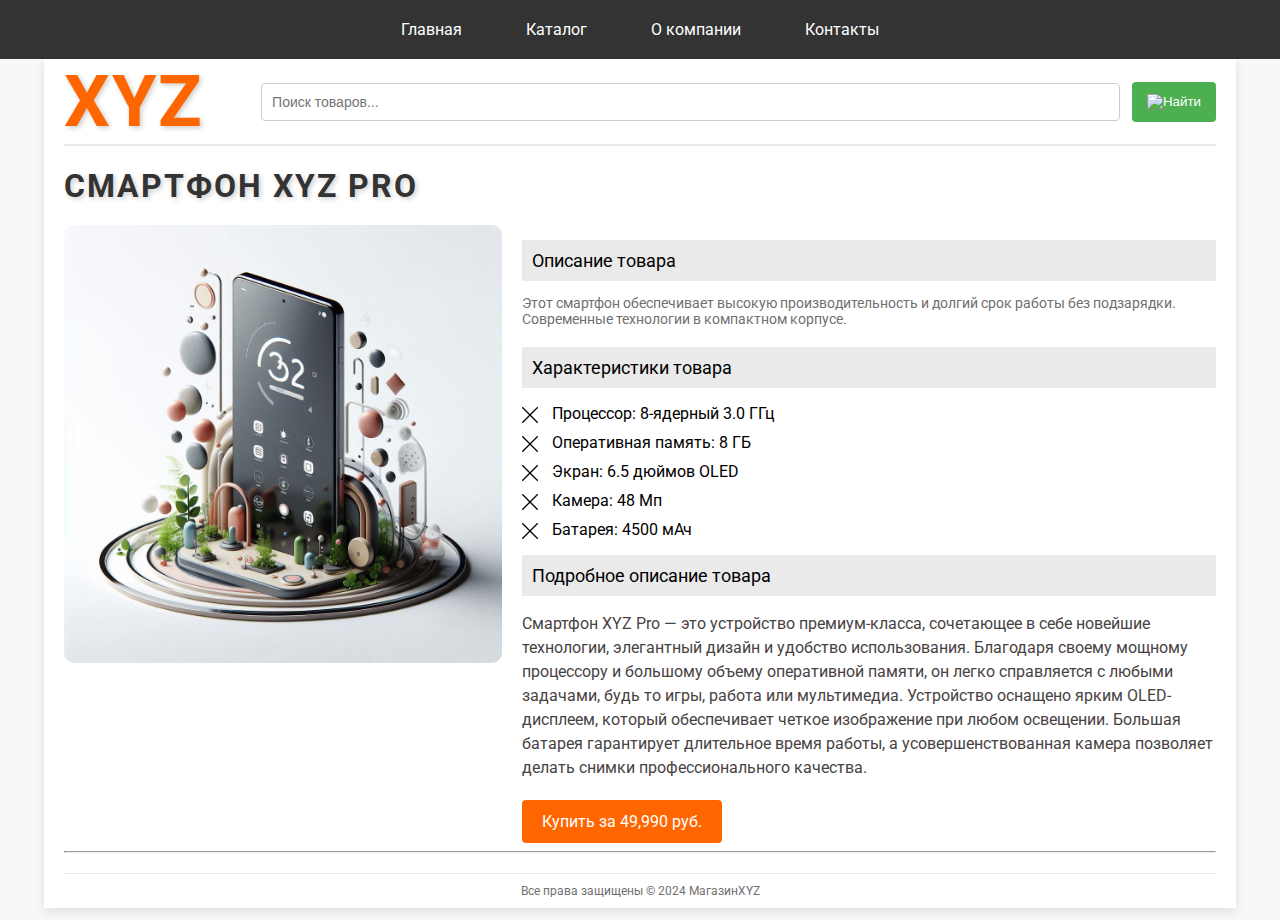
==== index.html @ 14474260 "first commit" ====
<!DOCTYPE html>
<html lang="ru">
<head>
    <meta charset="UTF-8">
    <meta name="viewport" content="width=device-width, initial-scale=1.0">
    <link href="https://fonts.googleapis.com/css2?family=Roboto:wght@400;700&display=swap" rel="stylesheet">
    <link href="style.css" type="text/css" rel="stylesheet">
    <title>Смартфон XYZ Pro — Интернет-магазин</title>
</head>
<body>
<!-- Навигационное меню -->
<nav>
    <ul class="nav-menu">
        <li><a href="index.html">Главная</a></li>
        <li><a href="catalog.html">Каталог</a></li>
        <li><a href="about.html">О компании</a></li>
        <li><a href="contacts.html">Контакты</a></li>
    </ul>
</nav>
    <div class="container">

        <!-- Верхний баннер с логотипом и поиском -->
        <header>
            <a href="index.html" class="logo">XYZ</a>
            <input type="text" class="search-bar" placeholder="Поиск товаров...">
            <button class="search-btn">
                <img src="search-icon.png" alt="Найти" class="search-icon">
            </button>
        </header>
        <!-- Основная карточка товара -->
        <div class="product-card">
            <h1 class="product-title">Смартфон XYZ Pro</h1>
            
            <!-- Блок с изображением и информацией -->
            <div class="product-info">
                <img src="Images/smartphone.jpg" alt="Фото товара Смартфон XYZ Pro" class="product-image">

                <div class="product-details">
                    <h2>Описание товара</h2>
                    <p class="short-description">Этот смартфон обеспечивает высокую производительность и долгий срок работы без подзарядки. Современные технологии в компактном корпусе.</p>
                    
                    <h2>Характеристики товара</h2>
                    <ul class="features-list">
                        <li><img src="Images/cross.png" alt="Метка"> Процессор: 8-ядерный 3.0 ГГц</li>
                        <li><img src="Images/cross.png" alt="Метка"> Оперативная память: 8 ГБ</li>
                        <li><img src="Images/cross.png"alt="Метка"> Экран: 6.5 дюймов OLED</li>
                        <li><img src="Images/cross.png" alt="Метка"> Камера: 48 Мп</li>
                        <li><img src="Images/cross.png" alt="Метка"> Батарея: 4500 мАч</li>
                    </ul>

                    <h2>Подробное описание товара</h2>
                    <p class="detailed-description">
                        Смартфон XYZ Pro — это устройство премиум-класса, сочетающее в себе новейшие технологии, элегантный дизайн и удобство использования. Благодаря своему мощному процессору и большому объему оперативной памяти, он легко справляется с любыми задачами, будь то игры, работа или мультимедиа. Устройство оснащено ярким OLED-дисплеем, который обеспечивает четкое изображение при любом освещении. Большая батарея гарантирует длительное время работы, а усовершенствованная камера позволяет делать снимки профессионального качества.
                    </p>

                    <button class="buy-btn">Купить за 49,990 руб.</button>
                </div>
            </div>

            <hr>

            <p class="footer-text">Все права защищены © 2024 МагазинXYZ</p>
        </div>

    </div>
    
</body>
</html>
---- style.css ----
/* Общие стили для страницы */
body {
    background-color: #f8f8f8;
    font-family: 'Roboto', sans-serif;
    margin: 0;
    padding: 0;
}

.container {
    width: 90%;
    margin: 0 auto;
    padding: 0 20px;
    background-color: #fff;
    box-shadow: 0px 4px 10px rgba(0, 0, 0, 0.1);
}

/* Верхний баннер с логотипом и поисковой строкой */
header {
    display: flex;
    justify-content: flex-start;  /* Выравниваем элементы по началу */
    align-items: center;
    border-bottom: 2px solid #eaeaea;
}
/* Название сайта (логотип) */
/* Название сайта (логотип) как кнопка */
.logo {
    font-size: 72px;
    font-weight: bold;
    color: #ff6600;
    text-transform: uppercase;
    letter-spacing: 1.5px;
    text-shadow: 2px 2px 5px rgba(0, 0, 0, 0.2);
    text-decoration: none;
    margin-right: 5%;  /* Промежуток справа от логотипа */
}


.logo:hover {
    color: #e65c00;          /* Изменение цвета при наведении */
    text-shadow: 2px 2px 10px rgba(0, 0, 0, 0.3);  /* Легкая тень при наведении */
}


/* Поисковая строка */
.search-bar {
    flex-grow: 1;  /* Заставляем поисковую строку растягиваться */
    padding: 10px;
    font-size: 14px;
    border: 1px solid #ccc;
    border-radius: 4px;
    margin-right: 1%  /* Промежуток справа от поисковой строки */
}

/* Кнопка поиска */
.search-btn {
    padding: 12px 15px;
    background-color: #4CAF50;
    color: white;
    border: none;
    border-radius: 4px;
    cursor: pointer;
}

.search-btn:hover {
    background-color: #45a049;
}

/* Стиль карточки товара */
.product-card {
    margin-top: 20px;
}

/* Название товара */
.product-title {
    font-size: 32px;            /* Увеличенный размер шрифта */
    font-weight: bold;          /* Жирный шрифт */
    color: #333333;             /* Темный цвет для контраста */
    text-transform: uppercase;  /* Преобразование текста в верхний регистр */
    letter-spacing: 2px;        /* Пространство между буквами */
    text-align: left;         /* Выравнивание по центру */
    text-shadow: 2px 2px 5px rgba(0, 0, 0, 0.2); /* Легкая тень для объема */
    margin-bottom: 20px;   
    font-family: 'Roboto', sans-serif;     /* Отступ снизу */
}


/* Сетка для изображения и информации */
.product-info {
    display: flex;
    gap: 20px;
    align-items: flex-start; /* Выравнивание изображение и текста по верхнему краю */
}

/* Изображение товара: сохранение пропорций */
.product-image {
      /* Максимальная ширина изображения */
    width: 38%;       /* Изображение будет адаптивным и занимать всю доступную ширину */
    height: auto;      /* Автоматическая высота для сохранения пропорций */
    object-fit: contain; /* Гарантирует, что изображение будет вписано в блок, сохраняя пропорции */
    border-radius: 10px;
}

.product-details {
    flex-grow: 1;
}

h2 {
    font-size: 18px;
    font-weight: 400;
    color: #000;
    background-color: #eaeaea;
    padding: 10px;
    margin-bottom: 10px;
    font-family: 'Roboto', sans-serif;
}

/* Краткое описание */
.short-description {
    color: #707070;
    font-size: 14px;
    line-height: 16px;
    margin-bottom: 20px;
    font-family: 'Roboto', sans-serif;
}

/* Подробное описание товара */
.detailed-description {
    color: #484343;
    font-size: 16px;
    line-height: 24px;
    text-align: left;
    margin-bottom: 20px;
    font-family: 'Roboto', sans-serif;
}

/* Характеристики товара */
.features-list {
    list-style-type: none;
    padding-left: 0;
}

.features-list li {
    margin-bottom: 10px;
}

.features-list img {
    width: 16px;
    height: 16px;
    vertical-align: middle;
    margin-right: 10px;
}

/* Кнопка "Купить" */
.buy-btn {
    display: inline-block;
    background-color: #ff6600;
    color: white;
    padding: 12px 20px;
    font-size: 16px;
    border: none;
    border-radius: 4px;
    cursor: pointer;
    font-family: 'Roboto', sans-serif;
}

.buy-btn:hover {
    background-color: #e65c00;
}

/* Стиль футера */
.footer-text {
    text-align: center;
    color: #707070;
    font-size: 12px;
    margin-top: 20px;
    padding: 10px 0;
    border-top: 1px solid #eaeaea;
    font-family: 'Roboto', sans-serif;
}

/* Стили для навигационного меню */
nav {
    background-color: #333;
    padding: 10px 0;
    text-align: center;
}

.nav-menu {
    list-style-type: none;
    margin: 0;
    padding: 0;
}

.nav-menu li {
    display: inline-block;
    margin: 0 15px;
}

.nav-menu li a {
    color: #ffffff;
    text-decoration: none;
    font-size: 16px;
    font-weight: 400;
    padding: 10px 15px;
    display: inline-block;
    border-radius: 4px;
}

.nav-menu li a:hover {
    background-color: #ff6600;
    color: #ffffff;
}
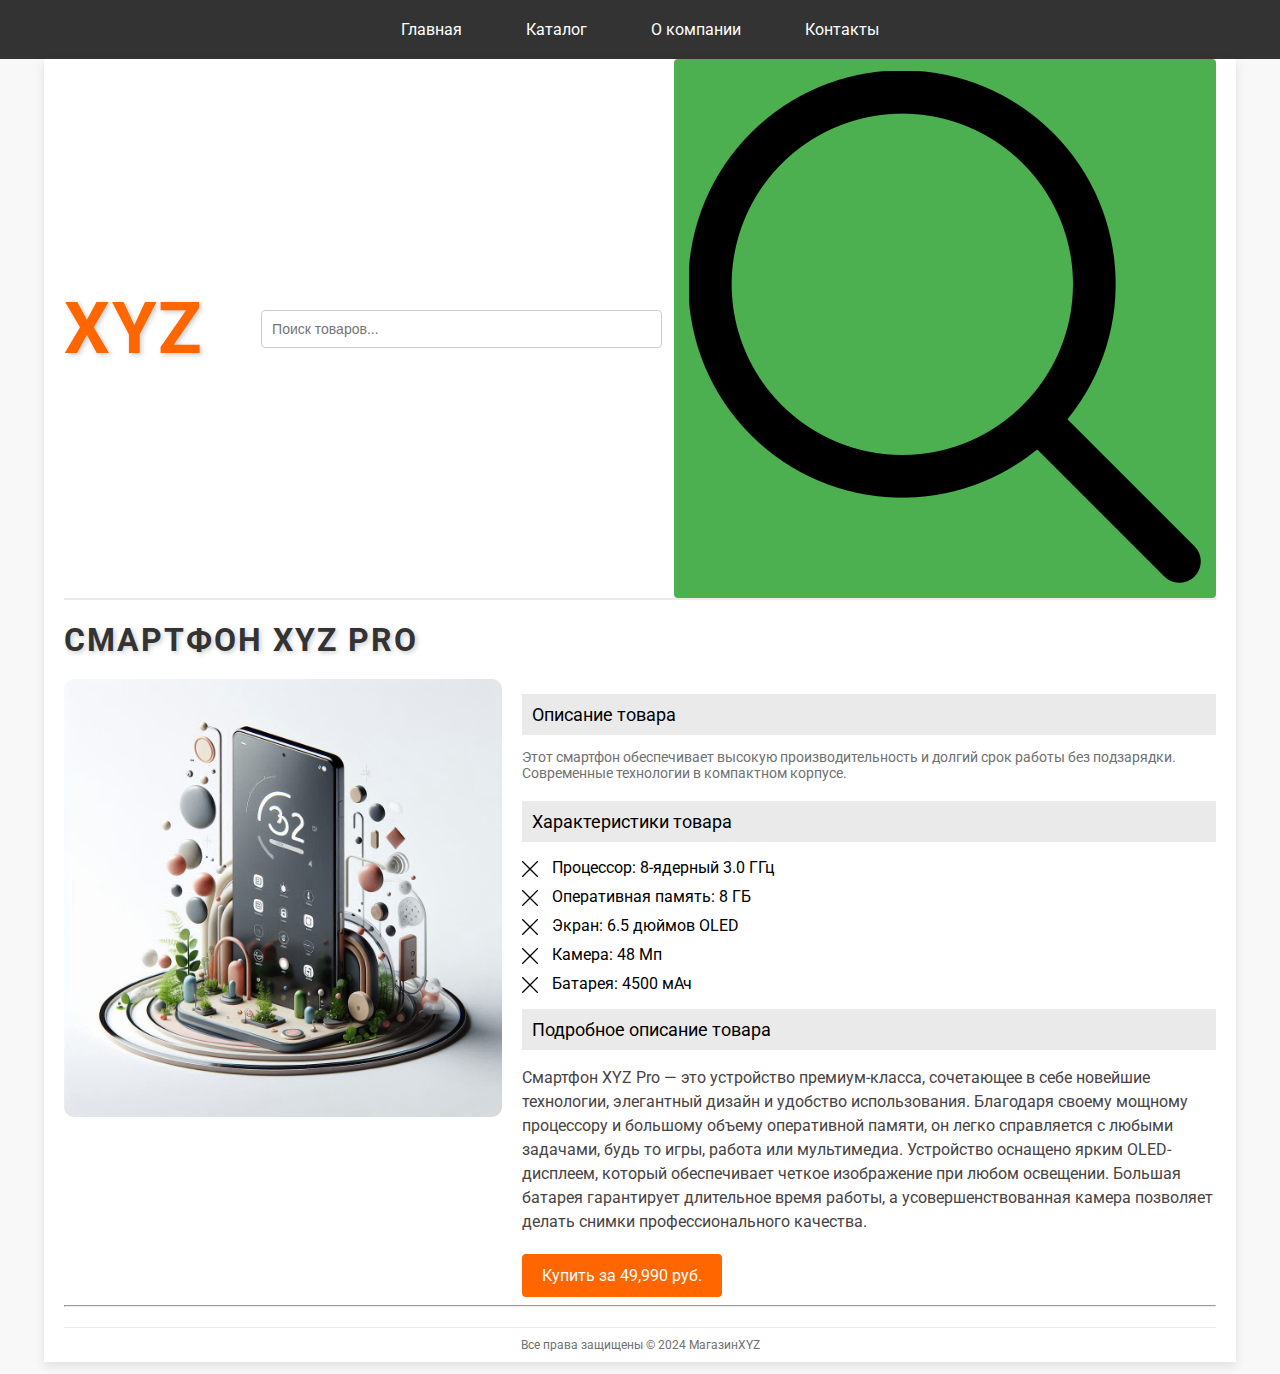
==== commit 3748f2ad: "add site_icon" ====
--- a/index.html
+++ b/index.html
@@ -6,6 +6,7 @@
     <link href="https://fonts.googleapis.com/css2?family=Roboto:wght@400;700&display=swap" rel="stylesheet">
     <link href="style.css" type="text/css" rel="stylesheet">
     <title>Смартфон XYZ Pro — Интернет-магазин</title>
+    <link rel="icon" type="image/png" href="Images/shop.png">
 </head>
 <body>
 <!-- Навигационное меню -->
@@ -24,7 +25,7 @@
             <a href="index.html" class="logo">XYZ</a>
             <input type="text" class="search-bar" placeholder="Поиск товаров...">
             <button class="search-btn">
-                <img src="search-icon.png" alt="Найти" class="search-icon">
+                <img src="Images/search.png" alt="Найти" class="search-icon">
             </button>
         </header>
         <!-- Основная карточка товара -->
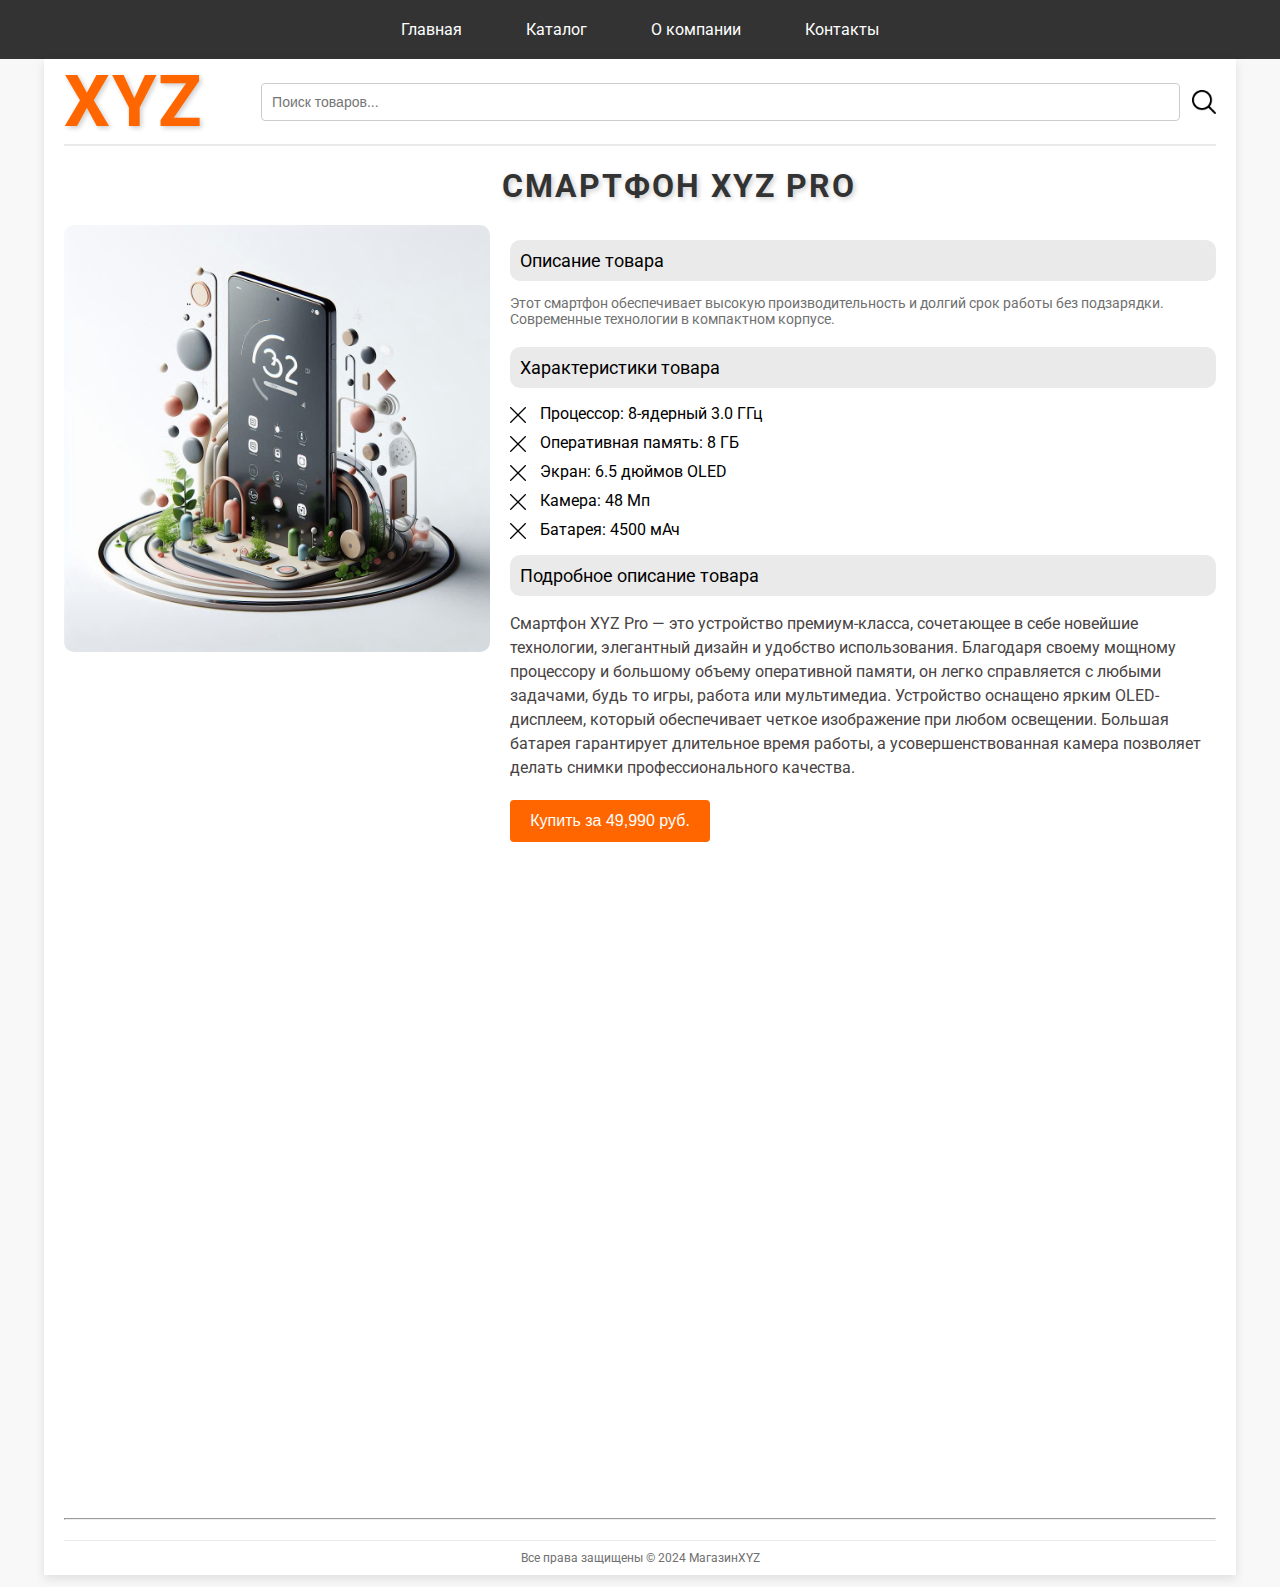
==== commit 0b0f826a: "add video" ====
--- a/index.html
+++ b/index.html
@@ -1,5 +1,6 @@
 <!DOCTYPE html>
 <html lang="ru">
+
 <head>
     <meta charset="UTF-8">
     <meta name="viewport" content="width=device-width, initial-scale=1.0">
@@ -8,18 +9,19 @@
     <title>Смартфон XYZ Pro — Интернет-магазин</title>
     <link rel="icon" type="image/png" href="Images/shop.png">
 </head>
+
 <body>
-<!-- Навигационное меню -->
-<nav>
-    <ul class="nav-menu">
-        <li><a href="index.html">Главная</a></li>
-        <li><a href="catalog.html">Каталог</a></li>
-        <li><a href="about.html">О компании</a></li>
-        <li><a href="contacts.html">Контакты</a></li>
-    </ul>
-</nav>
+    <!-- Навигационное меню -->
+    <nav>
+        <ul class="nav-menu">
+            <li><a href="index.html">Главная</a></li>
+            <li><a href="catalog.html">Каталог</a></li>
+            <li><a href="about.html">О компании</a></li>
+            <li><a href="contacts.html">Контакты</a></li>
+        </ul>
+    </nav>
+
     <div class="container">
-
         <!-- Верхний баннер с логотипом и поиском -->
         <header>
             <a href="index.html" class="logo">XYZ</a>
@@ -28,10 +30,11 @@
                 <img src="Images/search.png" alt="Найти" class="search-icon">
             </button>
         </header>
+
         <!-- Основная карточка товара -->
         <div class="product-card">
             <h1 class="product-title">Смартфон XYZ Pro</h1>
-            
+
             <!-- Блок с изображением и информацией -->
             <div class="product-info">
                 <img src="Images/smartphone.jpg" alt="Фото товара Смартфон XYZ Pro" class="product-image">
@@ -39,12 +42,12 @@
                 <div class="product-details">
                     <h2>Описание товара</h2>
                     <p class="short-description">Этот смартфон обеспечивает высокую производительность и долгий срок работы без подзарядки. Современные технологии в компактном корпусе.</p>
-                    
+
                     <h2>Характеристики товара</h2>
                     <ul class="features-list">
                         <li><img src="Images/cross.png" alt="Метка"> Процессор: 8-ядерный 3.0 ГГц</li>
                         <li><img src="Images/cross.png" alt="Метка"> Оперативная память: 8 ГБ</li>
-                        <li><img src="Images/cross.png"alt="Метка"> Экран: 6.5 дюймов OLED</li>
+                        <li><img src="Images/cross.png" alt="Метка"> Экран: 6.5 дюймов OLED</li>
                         <li><img src="Images/cross.png" alt="Метка"> Камера: 48 Мп</li>
                         <li><img src="Images/cross.png" alt="Метка"> Батарея: 4500 мАч</li>
                     </ul>
@@ -58,12 +61,17 @@
                 </div>
             </div>
 
+            <!-- Встраивание видео -->
+            <div class="video-container">
+                <iframe width="560" height="315" src="https://www.youtube.com/embed/GiEsyOyk1m4?si=T6yaQj33xEL_4AWi" 
+                frameborder="0" allow="accelerometer; autoplay; clipboard-write; encrypted-media; gyroscope; picture-in-picture" allowfullscreen></iframe>
+            </div>
+
             <hr>
 
             <p class="footer-text">Все права защищены © 2024 МагазинXYZ</p>
         </div>
+    </div>
+</body>
 
-    </div>
-    
-</body>
 </html>
--- a/style.css
+++ b/style.css
@@ -17,12 +17,11 @@
 /* Верхний баннер с логотипом и поисковой строкой */
 header {
     display: flex;
-    justify-content: flex-start;  /* Выравниваем элементы по началу */
+    justify-content: flex-start;  
     align-items: center;
     border-bottom: 2px solid #eaeaea;
 }
-/* Название сайта (логотип) */
-/* Название сайта (логотип) как кнопка */
+
 .logo {
     font-size: 72px;
     font-weight: bold;
@@ -31,72 +30,67 @@
     letter-spacing: 1.5px;
     text-shadow: 2px 2px 5px rgba(0, 0, 0, 0.2);
     text-decoration: none;
-    margin-right: 5%;  /* Промежуток справа от логотипа */
-}
-
+    margin-right: 5%;
+}
 
 .logo:hover {
-    color: #e65c00;          /* Изменение цвета при наведении */
-    text-shadow: 2px 2px 10px rgba(0, 0, 0, 0.3);  /* Легкая тень при наведении */
-}
-
-
-/* Поисковая строка */
+    color: #e65c00;
+    text-shadow: 2px 2px 10px #0000004d;
+}
+
 .search-bar {
-    flex-grow: 1;  /* Заставляем поисковую строку растягиваться */
+    flex-grow: 1;
     padding: 10px;
     font-size: 14px;
     border: 1px solid #ccc;
     border-radius: 4px;
-    margin-right: 1%  /* Промежуток справа от поисковой строки */
-}
-
-/* Кнопка поиска */
+    margin-right: 1%;
+}
+
 .search-btn {
-    padding: 12px 15px;
-    background-color: #4CAF50;
-    color: white;
+    padding: 0;
+    background-color: transparent;
     border: none;
-    border-radius: 4px;
     cursor: pointer;
-}
-
-.search-btn:hover {
-    background-color: #45a049;
-}
-
-/* Стиль карточки товара */
+    display: flex;
+    align-items: center;
+}
+
+.search-icon {
+    width: 24px;
+    height: 24px;
+}
+
+.search-btn:hover .search-icon {
+    filter: drop-shadow(3px 1px 2px #0000004d);
+}
+
 .product-card {
     margin-top: 20px;
 }
 
-/* Название товара */
 .product-title {
-    font-size: 32px;            /* Увеличенный размер шрифта */
-    font-weight: bold;          /* Жирный шрифт */
-    color: #333333;             /* Темный цвет для контраста */
-    text-transform: uppercase;  /* Преобразование текста в верхний регистр */
-    letter-spacing: 2px;        /* Пространство между буквами */
-    text-align: left;         /* Выравнивание по центру */
-    text-shadow: 2px 2px 5px rgba(0, 0, 0, 0.2); /* Легкая тень для объема */
-    margin-bottom: 20px;   
-    font-family: 'Roboto', sans-serif;     /* Отступ снизу */
-}
-
-
-/* Сетка для изображения и информации */
+    font-size: 32px;
+    font-weight: bold;
+    color: #333333;
+    text-transform: uppercase;
+    letter-spacing: 2px; 
+    margin-left: 38%;
+    text-align: left;
+    text-shadow: 2px 2px 5px rgba(0, 0, 0, 0.2);
+    margin-bottom: 20px;
+}
+
 .product-info {
     display: flex;
     gap: 20px;
-    align-items: flex-start; /* Выравнивание изображение и текста по верхнему краю */
-}
-
-/* Изображение товара: сохранение пропорций */
+    align-items: flex-start;
+}
+
 .product-image {
-      /* Максимальная ширина изображения */
-    width: 38%;       /* Изображение будет адаптивным и занимать всю доступную ширину */
-    height: auto;      /* Автоматическая высота для сохранения пропорций */
-    object-fit: contain; /* Гарантирует, что изображение будет вписано в блок, сохраняя пропорции */
+    width: 37%;
+    height: auto;
+    object-fit: contain;
     border-radius: 10px;
 }
 
@@ -111,29 +105,24 @@
     background-color: #eaeaea;
     padding: 10px;
     margin-bottom: 10px;
-    font-family: 'Roboto', sans-serif;
-}
-
-/* Краткое описание */
+    border-radius: 10px;
+}
+
 .short-description {
     color: #707070;
     font-size: 14px;
     line-height: 16px;
     margin-bottom: 20px;
-    font-family: 'Roboto', sans-serif;
-}
-
-/* Подробное описание товара */
+}
+
 .detailed-description {
     color: #484343;
     font-size: 16px;
     line-height: 24px;
     text-align: left;
     margin-bottom: 20px;
-    font-family: 'Roboto', sans-serif;
-}
-
-/* Характеристики товара */
+}
+
 .features-list {
     list-style-type: none;
     padding-left: 0;
@@ -150,7 +139,6 @@
     margin-right: 10px;
 }
 
-/* Кнопка "Купить" */
 .buy-btn {
     display: inline-block;
     background-color: #ff6600;
@@ -160,14 +148,12 @@
     border: none;
     border-radius: 4px;
     cursor: pointer;
-    font-family: 'Roboto', sans-serif;
 }
 
 .buy-btn:hover {
     background-color: #e65c00;
 }
 
-/* Стиль футера */
 .footer-text {
     text-align: center;
     color: #707070;
@@ -175,7 +161,6 @@
     margin-top: 20px;
     padding: 10px 0;
     border-top: 1px solid #eaeaea;
-    font-family: 'Roboto', sans-serif;
 }
 
 /* Стили для навигационного меню */
@@ -209,4 +194,39 @@
 .nav-menu li a:hover {
     background-color: #ff6600;
     color: #ffffff;
-}+}
+
+/* Встраивание видео */
+.video-container {
+    position: relative;
+    padding-bottom: 56.25%; /* Соотношение 16:9 */
+    height: 0;
+    overflow: hidden;
+    margin-top: 20px;
+}
+
+.video-container iframe,
+.video-container video {
+    position: absolute;
+    top: 0;
+    left: 0;
+    width: 100%;
+    height: 100%;
+}
+
+/* Адаптивные стили */
+@media (max-width: 768px) {
+    .product-info {
+        flex-direction: column;
+        align-items: center;
+    }
+
+    .product-title {
+        margin-left: 0;
+        text-align: center;
+    }
+
+    .product-image {
+        width: 100%;
+    }
+}
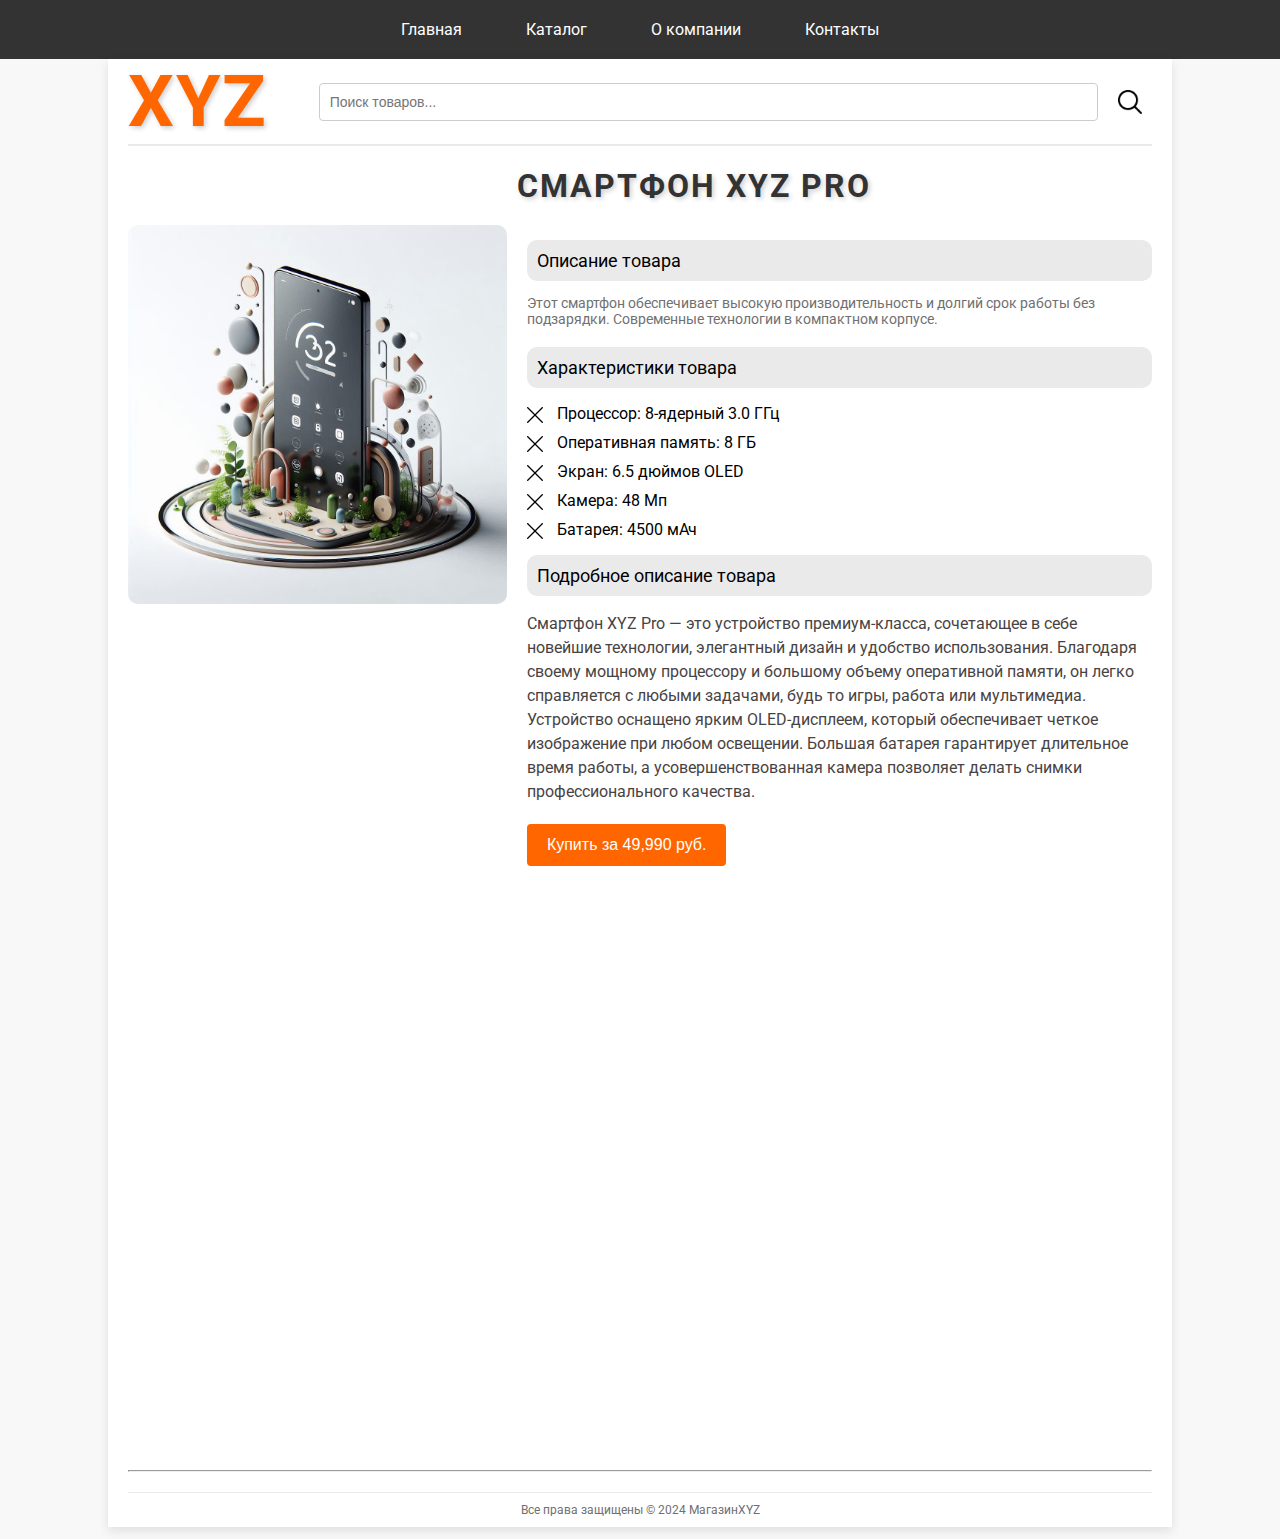
==== commit e3775650: "fix search icon" ====
--- a/index.html
+++ b/index.html
@@ -63,7 +63,7 @@
 
             <!-- Встраивание видео -->
             <div class="video-container">
-                <iframe width="560" height="315" src="https://www.youtube.com/embed/GiEsyOyk1m4?si=T6yaQj33xEL_4AWi" 
+                <iframe width="560" height="315"  src="https://www.youtube.com/embed/T0IrhzrhR40?si=9MbWmXW1SAY2lFA7" 
                 frameborder="0" allow="accelerometer; autoplay; clipboard-write; encrypted-media; gyroscope; picture-in-picture" allowfullscreen></iframe>
             </div>
 
--- a/style.css
+++ b/style.css
@@ -7,7 +7,7 @@
 }
 
 .container {
-    width: 90%;
+    width: 80%;
     margin: 0 auto;
     padding: 0 20px;
     background-color: #fff;
@@ -59,6 +59,7 @@
 .search-icon {
     width: 24px;
     height: 24px;
+    margin: 10px;
 }
 
 .search-btn:hover .search-icon {
@@ -210,6 +211,7 @@
     position: absolute;
     top: 0;
     left: 0;
+    border-radius: 20px;
     width: 100%;
     height: 100%;
 }
